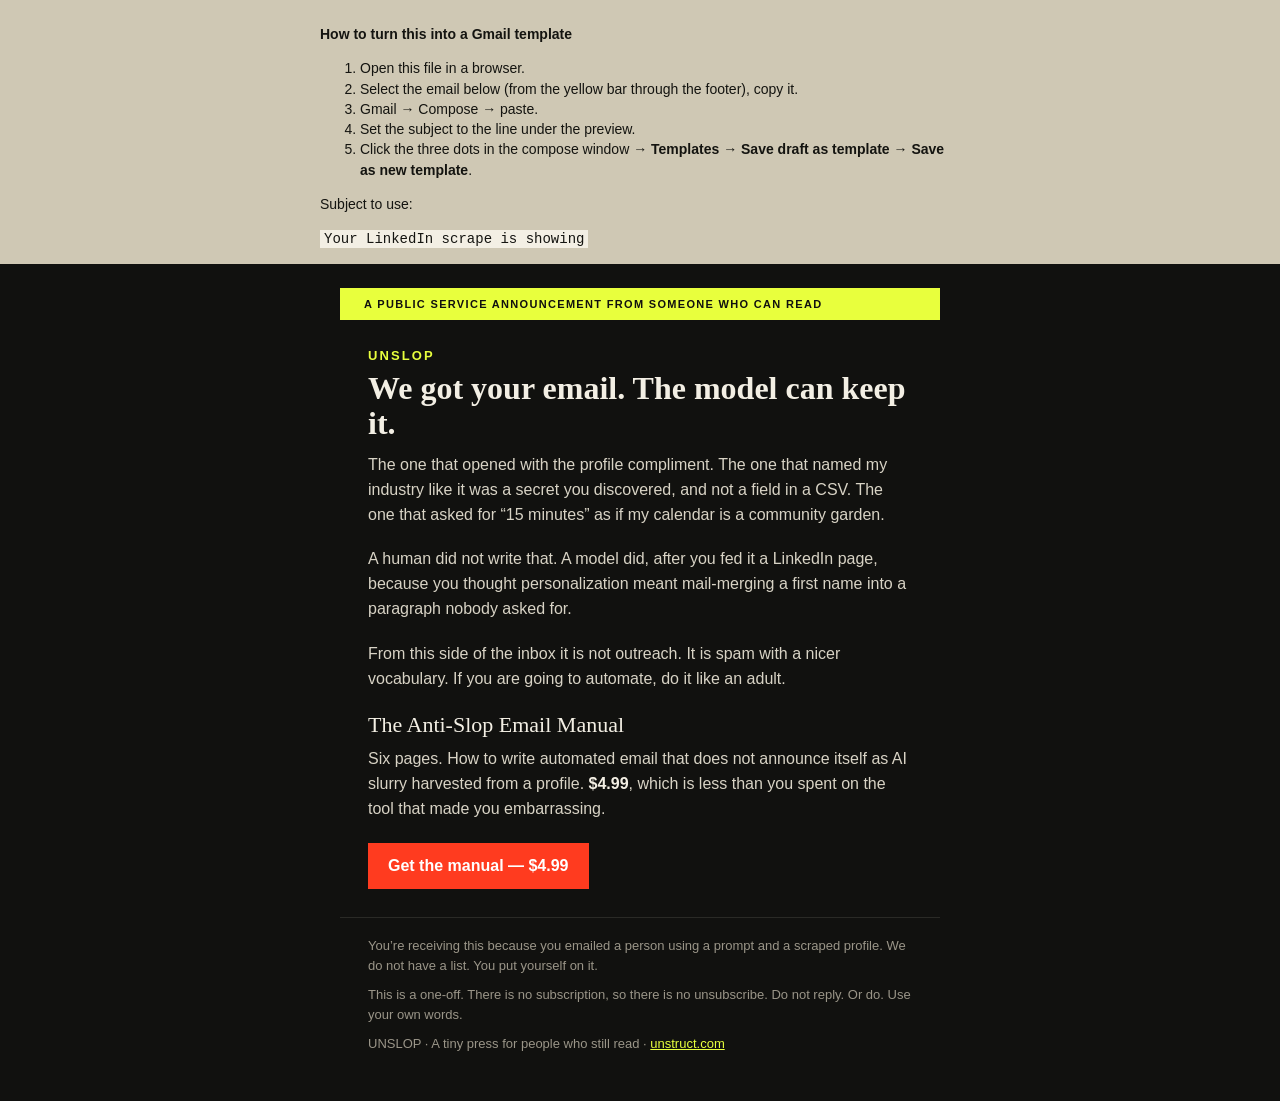
==== email/template.html @ 41850c72 "Add UNSLOP landing page, manual, and Gmail template." ====
<!DOCTYPE html>
<html lang="en">
<head>
  <meta charset="utf-8">
  <meta name="viewport" content="width=device-width, initial-scale=1">
  <title>UNSLOP Gmail template — copy this into Gmail</title>
  <style>
    body { margin: 0; background: #cfc8b4; font-family: Arial, sans-serif; }
    .help {
      max-width: 640px;
      margin: 24px auto 12px;
      color: #141410;
      font-size: 14px;
      line-height: 1.45;
    }
    .help code { background: #f3efe4; padding: 1px 4px; }
  </style>
</head>
<body>
  <div class="help">
    <p><strong>How to turn this into a Gmail template</strong></p>
    <ol>
      <li>Open this file in a browser.</li>
      <li>Select the email below (from the yellow bar through the footer), copy it.</li>
      <li>Gmail → Compose → paste.</li>
      <li>Set the subject to the line under the preview.</li>
      <li>Click the three dots in the compose window → <strong>Templates → Save draft as template → Save as new template</strong>.</li>
    </ol>
    <p>Subject to use:</p>
    <p><code>Your LinkedIn scrape is showing</code></p>
  </div>

  <!-- Copy from here -->
  <center id="email">
    <table role="presentation" cellpadding="0" cellspacing="0" border="0" width="100%" style="background:#11110f;padding:24px 0;">
      <tr>
        <td align="center">
          <table role="presentation" cellpadding="0" cellspacing="0" border="0" width="600" style="width:600px;max-width:100%;background:#11110f;color:#f3efe4;font-family:Georgia,Times,serif;">
            <tr>
              <td style="background:#e8ff3d;color:#11110f;font-family:Arial,Helvetica,sans-serif;font-size:11px;letter-spacing:0.12em;text-transform:uppercase;font-weight:700;padding:10px 24px;">
                A public service announcement from someone who can read
              </td>
            </tr>
            <tr>
              <td style="padding:28px 28px 8px;font-family:Arial,Helvetica,sans-serif;font-size:13px;letter-spacing:0.16em;font-weight:700;color:#e8ff3d;">
                UNSLOP
              </td>
            </tr>
            <tr>
              <td style="padding:0 28px 12px;font-size:32px;line-height:1.1;font-weight:700;">
                We got your email. The model can keep it.
              </td>
            </tr>
            <tr>
              <td style="padding:0 28px 20px;font-family:Arial,Helvetica,sans-serif;font-size:16px;line-height:1.55;color:#d8d3c5;">
                The one that opened with the profile compliment. The one that named my industry like it was a secret you discovered, and not a field in a CSV. The one that asked for “15 minutes” as if my calendar is a community garden.
              </td>
            </tr>
            <tr>
              <td style="padding:0 28px 20px;font-family:Arial,Helvetica,sans-serif;font-size:16px;line-height:1.55;color:#d8d3c5;">
                A human did not write that. A model did, after you fed it a LinkedIn page, because you thought personalization meant mail-merging a first name into a paragraph nobody asked for.
              </td>
            </tr>
            <tr>
              <td style="padding:0 28px 20px;font-family:Arial,Helvetica,sans-serif;font-size:16px;line-height:1.55;color:#d8d3c5;">
                From this side of the inbox it is not outreach. It is spam with a nicer vocabulary. If you are going to automate, do it like an adult.
              </td>
            </tr>
            <tr>
              <td style="padding:0 28px 8px;font-size:22px;line-height:1.25;">
                The Anti-Slop Email Manual
              </td>
            </tr>
            <tr>
              <td style="padding:0 28px 22px;font-family:Arial,Helvetica,sans-serif;font-size:16px;line-height:1.55;color:#d8d3c5;">
                Six pages. How to write automated email that does not announce itself as AI slurry harvested from a profile. <strong style="color:#f3efe4;">$4.99</strong>, which is less than you spent on the tool that made you embarrassing.
              </td>
            </tr>
            <tr>
              <td style="padding:0 28px 28px;" align="left">
                <a href="https://unstruct.com/" style="display:inline-block;background:#ff3b1f;color:#ffffff;text-decoration:none;font-family:Arial,Helvetica,sans-serif;font-size:16px;font-weight:700;padding:14px 20px;">
                  Get the manual — $4.99
                </a>
              </td>
            </tr>
            <tr>
              <td style="padding:0 28px 24px;font-family:Arial,Helvetica,sans-serif;font-size:13px;line-height:1.5;color:#9a9588;border-top:1px solid #2a2a26;">
                <p style="margin:18px 0 0;">You’re receiving this because you emailed a person using a prompt and a scraped profile. We do not have a list. You put yourself on it.</p>
                <p style="margin:10px 0 0;">This is a one-off. There is no subscription, so there is no unsubscribe. Do not reply. Or do. Use your own words.</p>
                <p style="margin:10px 0 0;">UNSLOP · A tiny press for people who still read · <a href="https://unstruct.com/" style="color:#e8ff3d;">unstruct.com</a></p>
              </td>
            </tr>
          </table>
        </td>
      </tr>
    </table>
  </center>
  <!-- Copy to here -->
</body>
</html>
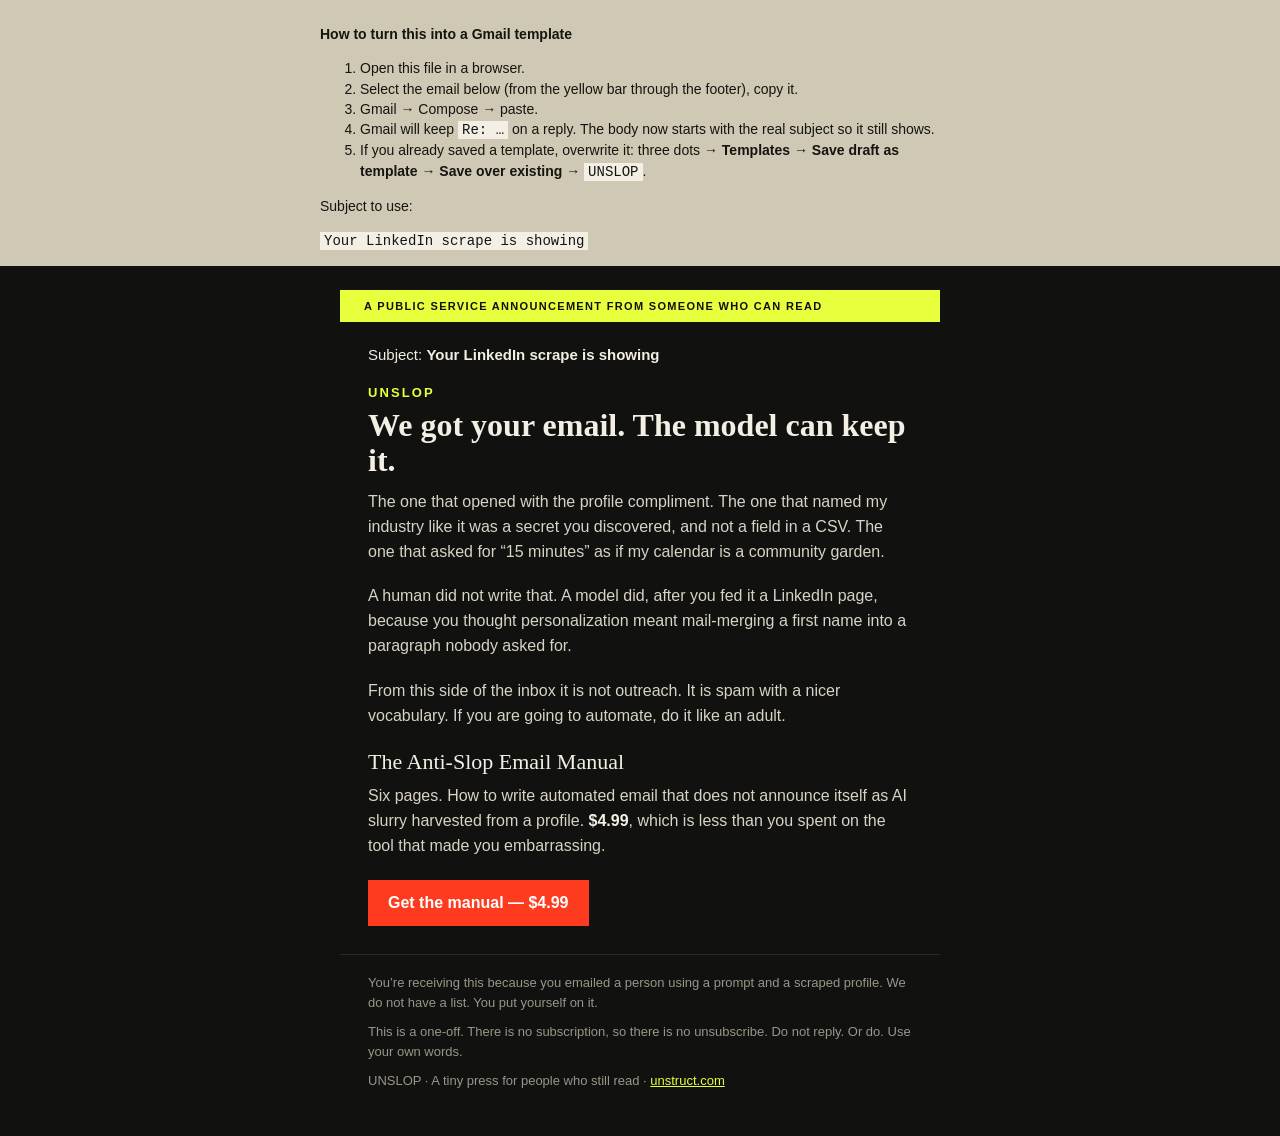
==== commit fb366e24: "Put the intended subject in the reply body so Gmail can keep Re:. Co-authored-by: Cursor <cursoragen" ====
--- a/email/template.html
+++ b/email/template.html
@@ -23,8 +23,8 @@
       <li>Open this file in a browser.</li>
       <li>Select the email below (from the yellow bar through the footer), copy it.</li>
       <li>Gmail → Compose → paste.</li>
-      <li>Set the subject to the line under the preview.</li>
-      <li>Click the three dots in the compose window → <strong>Templates → Save draft as template → Save as new template</strong>.</li>
+      <li>Gmail will keep <code>Re: …</code> on a reply. The body now starts with the real subject so it still shows.</li>
+      <li>If you already saved a template, overwrite it: three dots → <strong>Templates → Save draft as template → Save over existing</strong> → <code>UNSLOP</code>.</li>
     </ol>
     <p>Subject to use:</p>
     <p><code>Your LinkedIn scrape is showing</code></p>
@@ -42,7 +42,12 @@
               </td>
             </tr>
             <tr>
-              <td style="padding:28px 28px 8px;font-family:Arial,Helvetica,sans-serif;font-size:13px;letter-spacing:0.16em;font-weight:700;color:#e8ff3d;">
+              <td style="padding:22px 28px 0;font-family:Arial,Helvetica,sans-serif;font-size:15px;line-height:1.4;color:#f3efe4;">
+                Subject: <strong>Your LinkedIn scrape is showing</strong>
+              </td>
+            </tr>
+            <tr>
+              <td style="padding:20px 28px 8px;font-family:Arial,Helvetica,sans-serif;font-size:13px;letter-spacing:0.16em;font-weight:700;color:#e8ff3d;">
                 UNSLOP
               </td>
             </tr>
